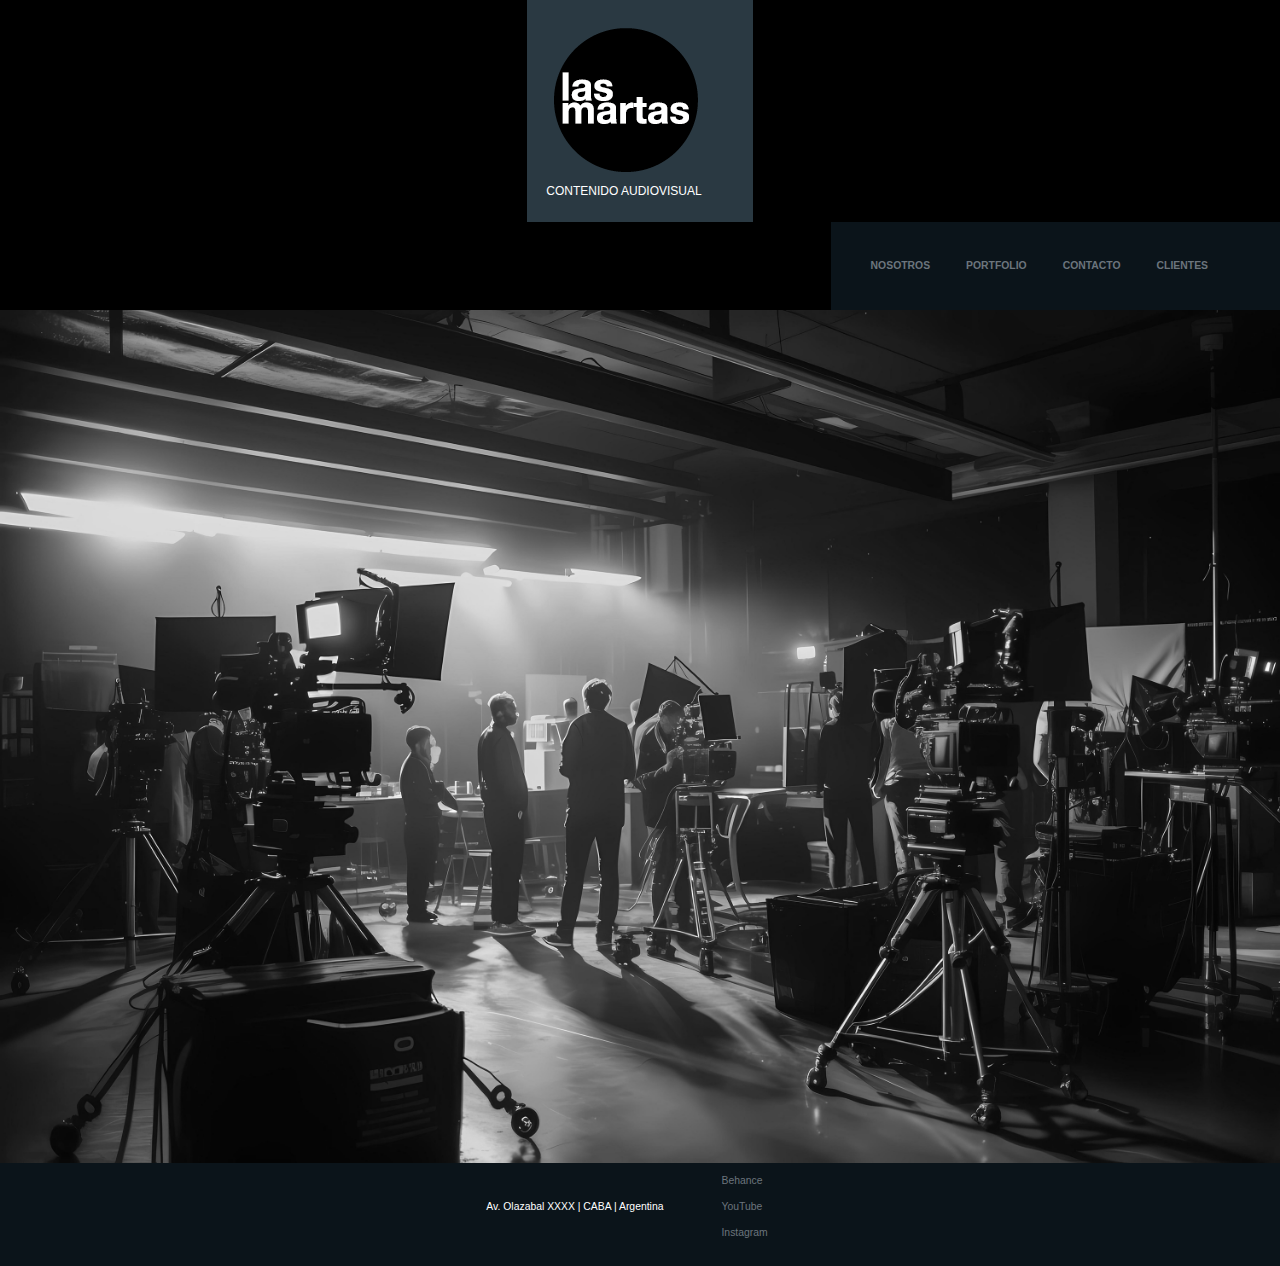
==== index.html @ 5f834778 "corregi ubicacion css" ====
<!DOCTYPE html>
<html lang="en">

<head>
  <meta charset="UTF-8">
  <meta name="viewport" content="width=device-width, initial-scale=1.0">
  <title>LAS MARTAS | CONTENIDO AUDIOVISUAL</title>
  <link rel="stylesheet" href="https://cdn.jsdelivr.net/npm/bootstrap@5.3.3/dist/css/bootstrap.min.css">
  <link rel="stylesheet" href="../style.css">

</head>

<body>
  <section class="grid-container">
    <div class="grid-item first-item header">
      <header id="logocontainer">
        <section>
          <div>
            <img src="/multimedia/1x/LOGO-MARTAS.png" alt="logo-estudio">
          </div>
          <div>
            <h1>CONTENIDO AUDIOVISUAL</h1>
          </div>
        </section>
      </header>
    </div>

    
    <div class="grid-item second-item nav">
      <nav class="navbar-expand-lg navbar dflex" data-bs-theme="dark">
        <div class="container-fluid">
          <button class="navbar-toggler" type="button" data-bs-toggle="collapse" data-bs-target="#navbarNav"
            aria-controls="navbarNav" aria-expanded="false" aria-label="Toggle navigation">
            <span class="navbar-toggler-icon"></span>
          </button>
          <div class="collapse navbar-collapse a" id="navbarNav">
            <ul class="navbar-nav">
              <li class="nav-item">
                <a class="nav-link a" href="html/about.html">NOSOTROS</a>
              </li>
              <li class="nav-item">
                <a class="nav-link a" href="html/portfolio.html">PORTFOLIO</a>
              </li>
              <li class="nav-item">
                <a class="nav-link a" href="html/contacto.html">CONTACTO</a>
              </li>
              <li class="nav-item">
                <a class="nav-link a" href="html/clientes.html">CLIENTES</a>
              </li>
            </ul>
          </div>
        </div>
      </nav>
    </div>

    <div>
      <main>
        <div>
          <img src="/multimedia/momav.jpeg" alt="productora" class="grid-item homeimg">
        </div>
      </main>
    </div>

    <div>
      <footer class="grid-item">
        <div>
          <p>
            Av. Olazabal XXXX | CABA | Argentina
          </p>

        </div>


        <ul>
          <li>
            <a class="a" href="https://www.behance.net/belenbarattiero" target="_blank" class="link">Behance </a>
          </li>
          <li>
            <a class="a" href="https://www.youtube.com/@estudiogalgo997" target="_blank" class="link">YouTube</a>

          </li>
          <li>
            <a class="a" href="https://www.instagram.com/estudiogalgo/" target="_blank" class="link">Instagram</a>
          </li>


        </ul>


      </footer>
    </div>
  </section>













  <script>	src = "https://cdn.jsdelivr.net/npm/bootstrap@5.3.3/dist/js/bootstrap.bundle.min.js"</script>
</body>

</html>
---- style.css ----
* {
    margin: 0;
    padding: 0;
    box-sizing: border-box;
}


/*BORRAR SI NO LO USO*/
@media screen and (max-width:500px) {
    img {
        width: 100%;
    }
    }

body {
    background-color: #000;
}

iframe {
    margin: 30px;
    max-width: 20rem;
}


#logocontainer {
    justify-content: center;
    padding: 1rem

}

h1 {
    text-align: center;
    font-family: Arial, Helvetica, sans-serif;
    font-size: 0.75rem;
    color: white;
}

h2 {
    text-align: center;
    font-family: Arial, Helvetica, sans-serif;
    font-size: 1rem;
    color: white;
    font-weight: bolder;
}

.p {
    text-align: center;
    font-family: Arial, Helvetica, sans-serif;
    font-size: 0.75rem;
    color: white;
    max-width: 30rem;
    justify-content: center;
    
}

.header {
    background-color: #2A3942;
}

footer {
    font-family: Arial, Helvetica, sans-serif;
    font-size: 0.65rem;
    color: white;
    justify-content: center;
    display: inline-block;
    background-color: #0B141A;
}

.nav {
    background-color: #0B141A;
}


ul {
    list-style: none;
    font-family: Arial, Helvetica, sans-serif;
    font-size: 0.5rem;
    color: white;
}

nav {
    font-family: Arial, Helvetica, sans-serif;
    font-weight:bold;
    font-size: 1,5rem;
}

.grid-container .grid-item {
    display: grid;
    grid-template-columns: auto auto auto;
    grid-template-rows: auto;
    align-items: center;
    row-gap: 1rem;
    column-gap: 1rem;
    flex-wrap: wrap;
        
}

.a {
    color: #6C757D;
    font-size: 0.65rem;
    margin: 10px 10px;
    display: flex;
    text-decoration: none;
    flex-flow: row wrap;

}

.a:hover {
    text-decoration: underline;    
}

.a:visited {
    color: #686568;    
}


.first-item {
    justify-self: center;
    align-self: center;
    justify-content: center;
}

.second-item {
    justify-self: right;
    align-self: right;
    
}



.homeimg {
    width: 100%;
}

.inputsend {
    font-size: x-small;
    font-family: Arial, Helvetica, sans-serif;
    padding: 0.2rem;
}



.flexcontainer {
    display:flex;
    flex-wrap: wrap;
    justify-content: center;
    align-items:center;
}

.flexitem {
    flex-direction: column;
    padding: 1rem;
}

.flexitem2 {
    flex-flow: row wrap;
    padding: 1rem;
}
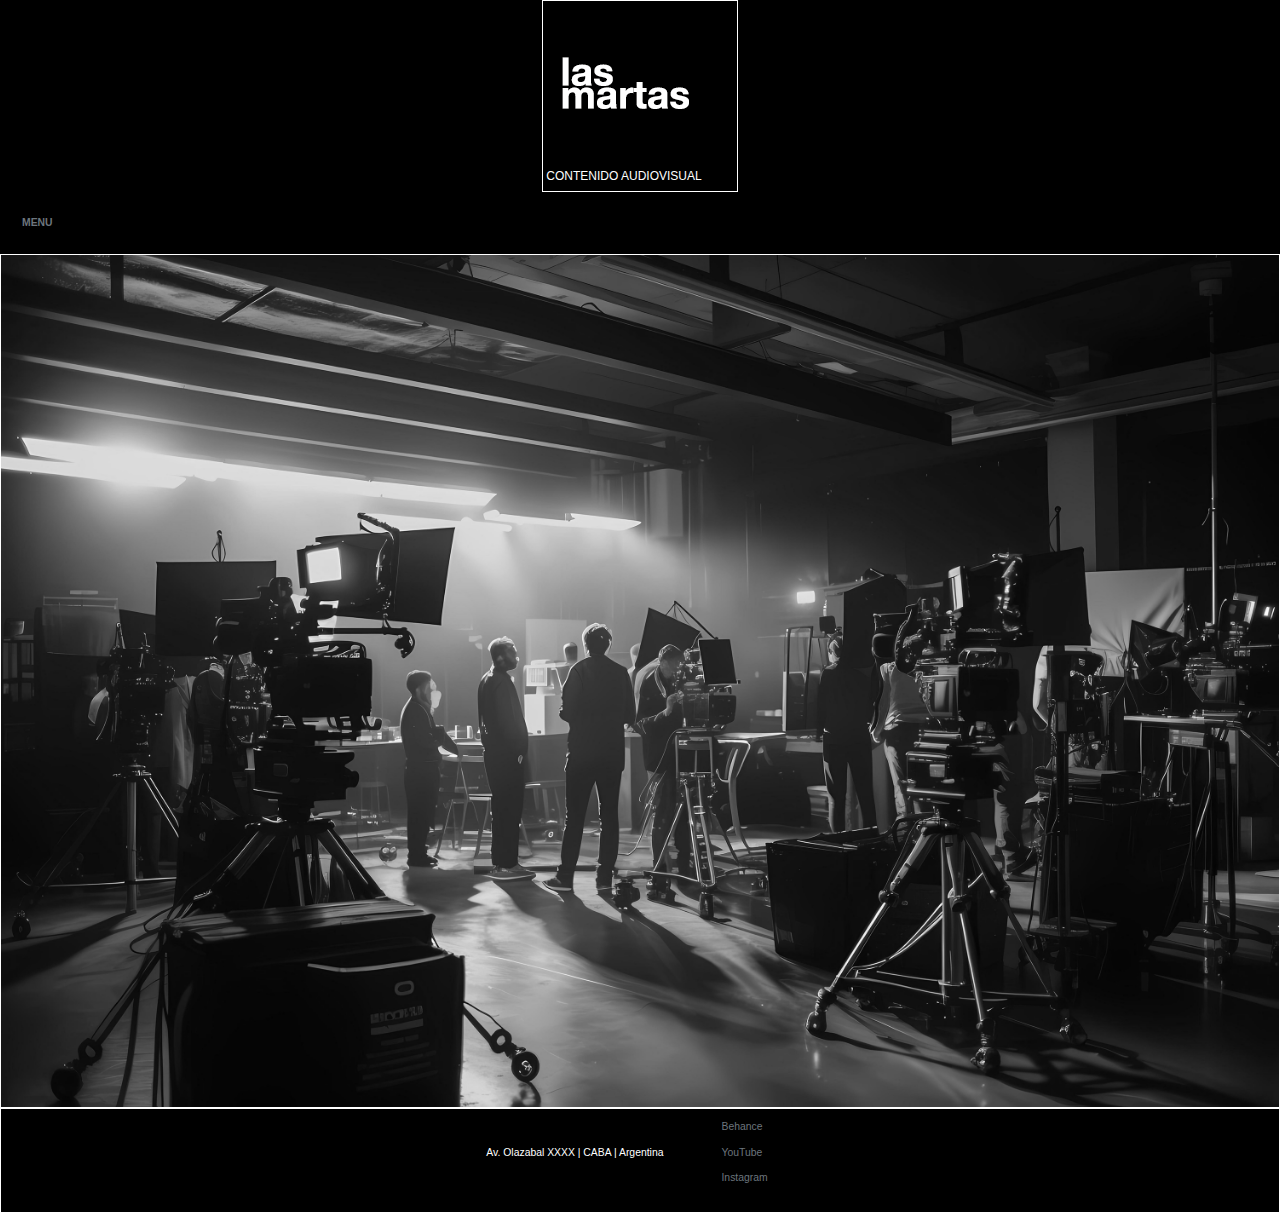
==== commit 1b0208fd: "bootstrap ok" ====
--- a/index.html
+++ b/index.html
@@ -5,18 +5,17 @@
   <meta charset="UTF-8">
   <meta name="viewport" content="width=device-width, initial-scale=1.0">
   <title>LAS MARTAS | CONTENIDO AUDIOVISUAL</title>
-  <link rel="stylesheet" href="https://cdn.jsdelivr.net/npm/bootstrap@5.3.3/dist/css/bootstrap.min.css">
-  <link rel="stylesheet" href="../style.css">
-
+  <link href="https://cdn.jsdelivr.net/npm/bootstrap@5.3.3/dist/css/bootstrap.min.css" rel="stylesheet" integrity="sha384-QWTKZyjpPEjISv5WaRU9OFeRpok6YctnYmDr5pNlyT2bRjXh0JMhjY6hW+ALEwIH" crossorigin="anonymous">
+  <link rel="stylesheet" href="css/style.css">
 </head>
 
 <body>
   <section class="grid-container">
     <div class="grid-item first-item header">
-      <header id="logocontainer">
+      <header >
         <section>
           <div>
-            <img src="/multimedia/1x/LOGO-MARTAS.png" alt="logo-estudio">
+            <img src="multimedia/1x/LOGO-MARTAS.png" alt="logo-estudio">
           </div>
           <div>
             <h1>CONTENIDO AUDIOVISUAL</h1>
@@ -26,37 +25,36 @@
     </div>
 
     
-    <div class="grid-item second-item nav">
-      <nav class="navbar-expand-lg navbar dflex" data-bs-theme="dark">
-        <div class="container-fluid">
-          <button class="navbar-toggler" type="button" data-bs-toggle="collapse" data-bs-target="#navbarNav"
-            aria-controls="navbarNav" aria-expanded="false" aria-label="Toggle navigation">
-            <span class="navbar-toggler-icon"></span>
-          </button>
-          <div class="collapse navbar-collapse a" id="navbarNav">
-            <ul class="navbar-nav">
-              <li class="nav-item">
-                <a class="nav-link a" href="html/about.html">NOSOTROS</a>
-              </li>
-              <li class="nav-item">
-                <a class="nav-link a" href="html/portfolio.html">PORTFOLIO</a>
-              </li>
-              <li class="nav-item">
-                <a class="nav-link a" href="html/contacto.html">CONTACTO</a>
-              </li>
-              <li class="nav-item">
-                <a class="nav-link a" href="html/clientes.html">CLIENTES</a>
-              </li>
-            </ul>
-          </div>
+    <nav class="navbar navbar-expand-lg">
+      <div class="container-fluid">
+        <a class="navbar-brand a" href="#">MENU</a>
+        <button class="navbar-toggler" type="button" data-bs-toggle="collapse" data-bs-target="#navbarNav" aria-controls="navbarNav" aria-expanded="false" aria-label="Toggle navigation">
+          <span class="navbar-toggler-icon"></span>
+        </button>
+        <div class="collapse navbar-collapse" id="navbarNav">
+          <ul class="navbar-nav">
+            <li class="nav-item">
+              <a class="nav-link active" aria-current="page" href="/html/about.html">NOSOTROS</a>
+            </li>
+            <li class="nav-item">
+              <a class="nav-link" href="html/clientes.html">NUESTROS CLIENTES</a>
+            </li>
+            <li class="nav-item">
+              <a class="nav-link" href="html/contacto.html">CONTACTO</a>
+            </li>
+            <li class="nav-item">
+              <a class="nav-link" href="html/portfolio.html">PORTFOLIO</a>
+            </li>
+            
+          </ul>
         </div>
-      </nav>
-    </div>
+      </div>
+    </nav>
 
     <div>
       <main>
         <div>
-          <img src="/multimedia/momav.jpeg" alt="productora" class="grid-item homeimg">
+          <img src="multimedia/momav.jpeg" alt="productora" class="grid-item homeimg">
         </div>
       </main>
     </div>
@@ -103,7 +101,8 @@
 
 
 
-  <script>	src = "https://cdn.jsdelivr.net/npm/bootstrap@5.3.3/dist/js/bootstrap.bundle.min.js"</script>
+  <script src="https://cdn.jsdelivr.net/npm/@popperjs/core@2.11.8/dist/umd/popper.min.js" integrity="sha384-I7E8VVD/ismYTF4hNIPjVp/Zjvgyol6VFvRkX/vR+Vc4jQkC+hVqc2pM8ODewa9r" crossorigin="anonymous"></script>
+  <script src="https://cdn.jsdelivr.net/npm/bootstrap@5.3.3/dist/js/bootstrap.min.js" integrity="sha384-0pUGZvbkm6XF6gxjEnlmuGrJXVbNuzT9qBBavbLwCsOGabYfZo0T0to5eqruptLy" crossorigin="anonymous"></script>
 </body>
 
 </html>--- a/css/style.css
+++ b/css/style.css
@@ -0,0 +1,141 @@
+* {
+    margin: 0;
+    padding: 0;
+    box-sizing: border-box;
+}
+
+
+/*BORRAR SI NO LO USO*/
+@media screen and (max-width:500px) {
+    img {
+        width: 100%;
+    }
+    }
+
+body {
+    background-color: #000;
+}
+
+iframe {
+    margin: 30px;
+    max-width: 20rem;
+}
+
+
+#logocontainer {
+    justify-content: center;
+    padding: 1rem
+
+}
+
+h1 {
+    text-align: center;
+    font-family: Arial, Helvetica, sans-serif;
+    font-size: 0.75rem;
+    color: white;
+}
+
+.p {
+    text-align: left;
+    font-family: Arial, Helvetica, sans-serif;
+    font-size: 0.75rem;
+    color: white;
+    
+}
+
+
+
+footer {
+    font-family: Arial, Helvetica, sans-serif;
+    font-size: 0.65rem;
+    color: white;
+    justify-content: center;
+    display: inline-block;
+}
+
+
+
+ul {
+    list-style: none;
+    font-family: Arial, Helvetica, sans-serif;
+    font-size: 0.5rem;
+    color: white;
+}
+
+nav {
+    font-family: Arial, Helvetica, sans-serif;
+    font-weight:bold;
+    font-size: 1,5rem;
+}
+
+.grid-container .grid-item {
+    display: grid;
+    grid-template-columns: auto auto auto;
+    grid-template-rows: auto;
+    align-items: center;
+    row-gap: 1rem;
+    column-gap: 1rem;
+    border: 1px solid white;
+    flex-wrap: wrap;
+        
+}
+
+.a {
+    color: #6C757D;
+    font-size: 0.65rem;
+    margin: 10px 10px;
+    display: flex;
+    text-decoration: none;
+    flex-flow: row wrap;
+
+}
+
+.a:hover {
+    text-decoration: underline;    
+}
+
+.a:visited {
+    color: #686568;    
+}
+
+
+.first-item {
+    justify-self: center;
+    align-self: center;
+    justify-content: center;
+}
+
+.second-item {
+    justify-self: right;
+    align-self: right;
+    
+}
+
+
+
+.homeimg {
+    width: 100%;
+}
+
+.inputsend {
+    margin-left: ;
+    font-size: x-small;
+    font-family: Arial, Helvetica, sans-serif;
+    padding: 0.2rem;
+}
+
+
+
+.flexcontainer {
+    display:flex;
+    flex-wrap: wrap;
+    justify-content: center;
+}
+
+.flexitem {
+    flex-direction: column;
+}
+
+.flexitem2 {
+    flex-flow: row wrap;
+}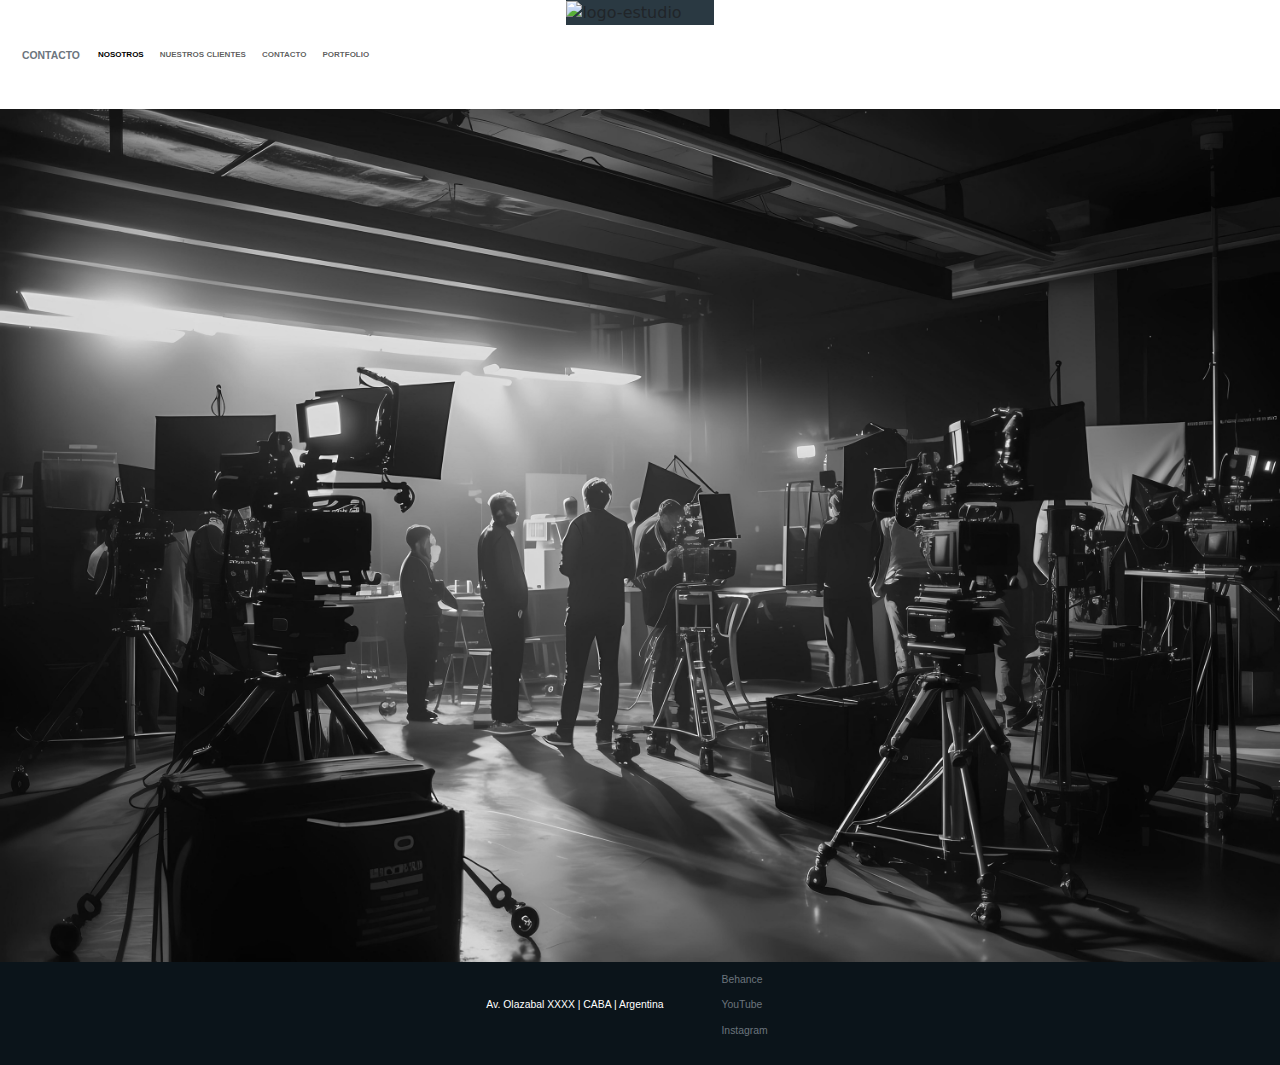
==== commit c3dbf25a: "Recomienzo la entrega en nuevo archivo" ====
--- a/index.html
+++ b/index.html
@@ -5,36 +5,36 @@
   <meta charset="UTF-8">
   <meta name="viewport" content="width=device-width, initial-scale=1.0">
   <title>LAS MARTAS | CONTENIDO AUDIOVISUAL</title>
-  <link href="https://cdn.jsdelivr.net/npm/bootstrap@5.3.3/dist/css/bootstrap.min.css" rel="stylesheet" integrity="sha384-QWTKZyjpPEjISv5WaRU9OFeRpok6YctnYmDr5pNlyT2bRjXh0JMhjY6hW+ALEwIH" crossorigin="anonymous">
+  <link href="https://cdn.jsdelivr.net/npm/bootstrap@5.3.3/dist/css/bootstrap.min.css" rel="stylesheet"
+    integrity="sha384-QWTKZyjpPEjISv5WaRU9OFeRpok6YctnYmDr5pNlyT2bRjXh0JMhjY6hW+ALEwIH" crossorigin="anonymous">
   <link rel="stylesheet" href="css/style.css">
 </head>
 
 <body>
   <section class="grid-container">
     <div class="grid-item first-item header">
-      <header >
+      <header>
         <section>
           <div>
-            <img src="multimedia/1x/LOGO-MARTAS.png" alt="logo-estudio">
+            <img src="multimedia/1x/LOGOMARTAS.png" alt="logo-estudio">
           </div>
-          <div>
-            <h1>CONTENIDO AUDIOVISUAL</h1>
-          </div>
+
         </section>
       </header>
     </div>
 
-    
+
     <nav class="navbar navbar-expand-lg">
       <div class="container-fluid">
-        <a class="navbar-brand a" href="#">MENU</a>
-        <button class="navbar-toggler" type="button" data-bs-toggle="collapse" data-bs-target="#navbarNav" aria-controls="navbarNav" aria-expanded="false" aria-label="Toggle navigation">
+        <a class="navbar-brand a" href="html/contacto.html">CONTACTO</a>
+        <button class="navbar-toggler" type="button" data-bs-toggle="collapse" data-bs-target="#navbarNav"
+          aria-controls="navbarNav" aria-expanded="false" aria-label="Toggle navigation">
           <span class="navbar-toggler-icon"></span>
         </button>
         <div class="collapse navbar-collapse" id="navbarNav">
           <ul class="navbar-nav">
             <li class="nav-item">
-              <a class="nav-link active" aria-current="page" href="/html/about.html">NOSOTROS</a>
+              <a class="nav-link active" aria-current="page" href="html/about.html">NOSOTROS</a>
             </li>
             <li class="nav-item">
               <a class="nav-link" href="html/clientes.html">NUESTROS CLIENTES</a>
@@ -45,7 +45,7 @@
             <li class="nav-item">
               <a class="nav-link" href="html/portfolio.html">PORTFOLIO</a>
             </li>
-            
+
           </ul>
         </div>
       </div>
@@ -53,6 +53,9 @@
 
     <div>
       <main>
+        <div>
+          <h1>CONTENIDO AUDIOVISUAL</h1>
+        </div>
         <div>
           <img src="multimedia/momav.jpeg" alt="productora" class="grid-item homeimg">
         </div>
@@ -101,8 +104,12 @@
 
 
 
-  <script src="https://cdn.jsdelivr.net/npm/@popperjs/core@2.11.8/dist/umd/popper.min.js" integrity="sha384-I7E8VVD/ismYTF4hNIPjVp/Zjvgyol6VFvRkX/vR+Vc4jQkC+hVqc2pM8ODewa9r" crossorigin="anonymous"></script>
-  <script src="https://cdn.jsdelivr.net/npm/bootstrap@5.3.3/dist/js/bootstrap.min.js" integrity="sha384-0pUGZvbkm6XF6gxjEnlmuGrJXVbNuzT9qBBavbLwCsOGabYfZo0T0to5eqruptLy" crossorigin="anonymous"></script>
+  <script src="https://cdn.jsdelivr.net/npm/@popperjs/core@2.11.8/dist/umd/popper.min.js"
+    integrity="sha384-I7E8VVD/ismYTF4hNIPjVp/Zjvgyol6VFvRkX/vR+Vc4jQkC+hVqc2pM8ODewa9r"
+    crossorigin="anonymous"></script>
+  <script src="https://cdn.jsdelivr.net/npm/bootstrap@5.3.3/dist/js/bootstrap.min.js"
+    integrity="sha384-0pUGZvbkm6XF6gxjEnlmuGrJXVbNuzT9qBBavbLwCsOGabYfZo0T0to5eqruptLy"
+    crossorigin="anonymous"></script>
 </body>
 
 </html>--- a/css/style.css
+++ b/css/style.css
@@ -13,7 +13,7 @@
     }
 
 body {
-    background-color: #000;
+    background-color: white;
 }
 
 iframe {
@@ -35,15 +35,27 @@
     color: white;
 }
 
+h2 {
+    text-align: center;
+    font-family: Arial, Helvetica, sans-serif;
+    font-size: 1rem;
+    color: white;
+    font-weight: bolder;
+}
+
 .p {
-    text-align: left;
+    text-align: center;
     font-family: Arial, Helvetica, sans-serif;
     font-size: 0.75rem;
-    color: white;
+    color: #0B141A;
+    max-width: 30rem;
+    justify-content: center;
     
 }
 
-
+.header {
+    background-color: #2A3942;
+}
 
 footer {
     font-family: Arial, Helvetica, sans-serif;
@@ -51,8 +63,12 @@
     color: white;
     justify-content: center;
     display: inline-block;
+    background-color: #0B141A;
 }
 
+.nav {
+    background-color: #0B141A;
+}
 
 
 ul {
@@ -75,7 +91,6 @@
     align-items: center;
     row-gap: 1rem;
     column-gap: 1rem;
-    border: 1px solid white;
     flex-wrap: wrap;
         
 }
@@ -118,7 +133,6 @@
 }
 
 .inputsend {
-    margin-left: ;
     font-size: x-small;
     font-family: Arial, Helvetica, sans-serif;
     padding: 0.2rem;
@@ -130,12 +144,15 @@
     display:flex;
     flex-wrap: wrap;
     justify-content: center;
+    align-items:center;
 }
 
 .flexitem {
     flex-direction: column;
+    padding: 1rem;
 }
 
 .flexitem2 {
     flex-flow: row wrap;
+    padding: 1rem;
 }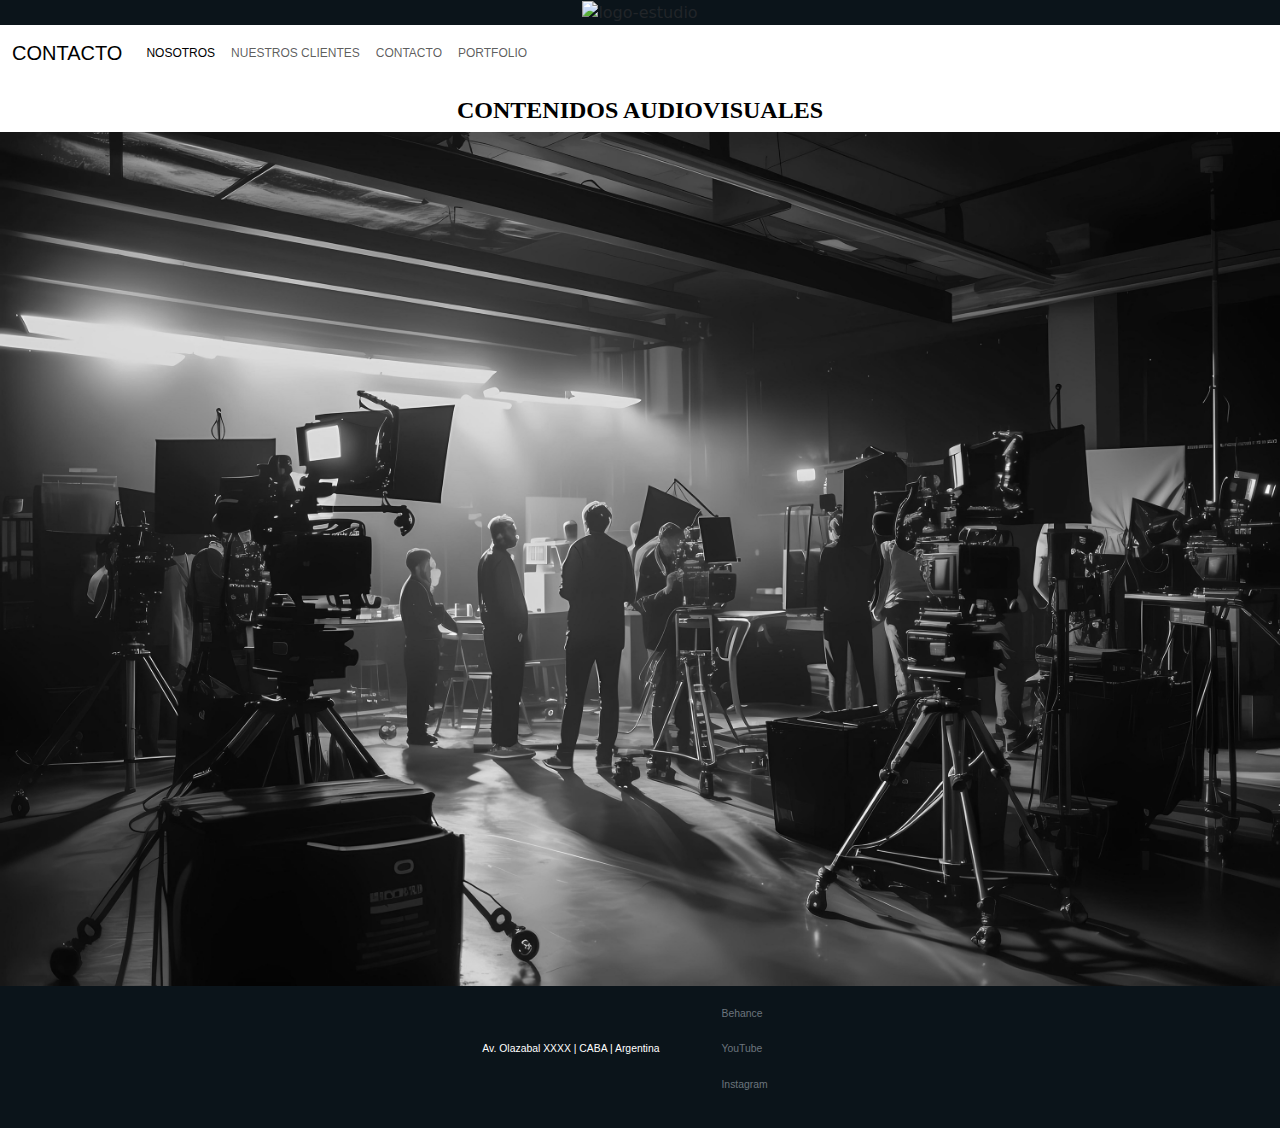
==== commit bdf5dd8e: "Finalizo por hoy" ====
--- a/index.html
+++ b/index.html
@@ -11,8 +11,8 @@
 </head>
 
 <body>
-  <section class="grid-container">
-    <div class="grid-item first-item header">
+  <section>
+    <div>
       <header>
         <section>
           <div>
@@ -54,7 +54,7 @@
     <div>
       <main>
         <div>
-          <h1>CONTENIDO AUDIOVISUAL</h1>
+          <h1>CONTENIDOS AUDIOVISUALES</h1>
         </div>
         <div>
           <img src="multimedia/momav.jpeg" alt="productora" class="grid-item homeimg">
--- a/css/style.css
+++ b/css/style.css
@@ -1,158 +1,128 @@
 * {
-    margin: 0;
-    padding: 0;
-    box-sizing: border-box;
+  margin: 0;
+  padding: 0;
+  box-sizing: border-box;
 }
 
-
-/*BORRAR SI NO LO USO*/
-@media screen and (max-width:500px) {
-    img {
-        width: 100%;
-    }
-    }
-
 body {
-    background-color: white;
+  background-color: white;
 }
 
-iframe {
-    margin: 30px;
-    max-width: 20rem;
+header {
+  background-color: #0B141A;
+  display: flex;
+  justify-content: center;
+  align-items: center;
+  flex-wrap: wrap;
 }
 
-
-#logocontainer {
-    justify-content: center;
-    padding: 1rem
-
+main {
+  display: flex;
+  justify-content: center;
+  align-items: center;
+  flex-wrap: wrap;
+  justify-content: space-around;
+}
+main h1 {
+  text-align: center;
+  font-family: kiona;
+  font-size: 1.5rem;
+  color: black;
+  font-weight: bolder;
+  padding-top: 15px;
+}
+main img {
+  display: flex;
+  width: 100%;
+}
+main p {
+  text-align: center;
+  font-family: KIONA;
+  font-size: 0.75rem;
+  color: #0B141A;
+  max-width: 20rem;
+  justify-content: center;
+  font-weight: bold;
+  padding-top: 15px;
+}
+main form {
+  justify-content: center;
+  align-items: center;
+}
+main form ul {
+  list-style-type: none;
+  font-family: Arial, Helvetica, sans-serif;
+  font-size: 0.75rem;
+}
+main form ul li {
+  margin: 20px;
+}
+main form p {
+  font-family: KIONA;
+  font-size: 0.75rem;
+  color: #0B141A;
+  max-width: 20rem;
+  font-weight: bold;
+  padding-top: 15px;
+  text-align: left;
+}
+main form input {
+  font-size: x-small;
+  font-family: Arial, Helvetica, sans-serif;
+  padding: 0.1rem;
 }
 
-h1 {
-    text-align: center;
-    font-family: Arial, Helvetica, sans-serif;
-    font-size: 0.75rem;
-    color: white;
+nav {
+  display: flex;
+  justify-content: center;
+  align-items: center;
+  flex-wrap: wrap;
+  font-family: Arial, Helvetica, sans-serif;
+  font-weight: lighter;
+  font-size: 0.75rem;
+  padding-top: 10px;
 }
-
-h2 {
-    text-align: center;
-    font-family: Arial, Helvetica, sans-serif;
-    font-size: 1rem;
-    color: white;
-    font-weight: bolder;
+nav a {
+  text-decoration: none;
+  color: black;
 }
-
-.p {
-    text-align: center;
-    font-family: Arial, Helvetica, sans-serif;
-    font-size: 0.75rem;
-    color: #0B141A;
-    max-width: 30rem;
-    justify-content: center;
-    
+nav ul {
+  list-style: none;
+  font-family: Arial, Helvetica, sans-serif;
+  font-size: 0.75rem;
 }
-
-.header {
-    background-color: #2A3942;
+nav ul li a {
+  text-decoration: none;
 }
 
 footer {
-    font-family: Arial, Helvetica, sans-serif;
-    font-size: 0.65rem;
-    color: white;
-    justify-content: center;
-    display: inline-block;
-    background-color: #0B141A;
+  font-family: Arial, Helvetica, sans-serif;
+  font-size: 0.65rem;
+  color: white;
+  background-color: #0B141A;
+  display: flex;
+  justify-content: center;
+  align-items: center;
+  flex-wrap: wrap;
+}
+footer ul {
+  list-style-type: none;
+  font-family: Arial, Helvetica, sans-serif;
+  font-size: 0.75rem;
+}
+footer ul li {
+  margin: 20px;
+}
+footer ul li a {
+  color: #6C757D;
+  font-size: 0.65rem;
+  margin: 10px 10px;
+  display: flex;
+  text-decoration: none;
+  flex-flow: row wrap;
+}
+footer ul li .a:hover {
+  text-decoration: underline;
 }
 
-.nav {
-    background-color: #0B141A;
-}
-
-
-ul {
-    list-style: none;
-    font-family: Arial, Helvetica, sans-serif;
-    font-size: 0.5rem;
-    color: white;
-}
-
-nav {
-    font-family: Arial, Helvetica, sans-serif;
-    font-weight:bold;
-    font-size: 1,5rem;
-}
-
-.grid-container .grid-item {
-    display: grid;
-    grid-template-columns: auto auto auto;
-    grid-template-rows: auto;
-    align-items: center;
-    row-gap: 1rem;
-    column-gap: 1rem;
-    flex-wrap: wrap;
-        
-}
-
-.a {
-    color: #6C757D;
-    font-size: 0.65rem;
-    margin: 10px 10px;
-    display: flex;
-    text-decoration: none;
-    flex-flow: row wrap;
-
-}
-
-.a:hover {
-    text-decoration: underline;    
-}
-
-.a:visited {
-    color: #686568;    
-}
-
-
-.first-item {
-    justify-self: center;
-    align-self: center;
-    justify-content: center;
-}
-
-.second-item {
-    justify-self: right;
-    align-self: right;
-    
-}
-
-
-
-.homeimg {
-    width: 100%;
-}
-
-.inputsend {
-    font-size: x-small;
-    font-family: Arial, Helvetica, sans-serif;
-    padding: 0.2rem;
-}
-
-
-
-.flexcontainer {
-    display:flex;
-    flex-wrap: wrap;
-    justify-content: center;
-    align-items:center;
-}
-
-.flexitem {
-    flex-direction: column;
-    padding: 1rem;
-}
-
-.flexitem2 {
-    flex-flow: row wrap;
-    padding: 1rem;
-}+/*# sourceMappingURL=style.css.map */
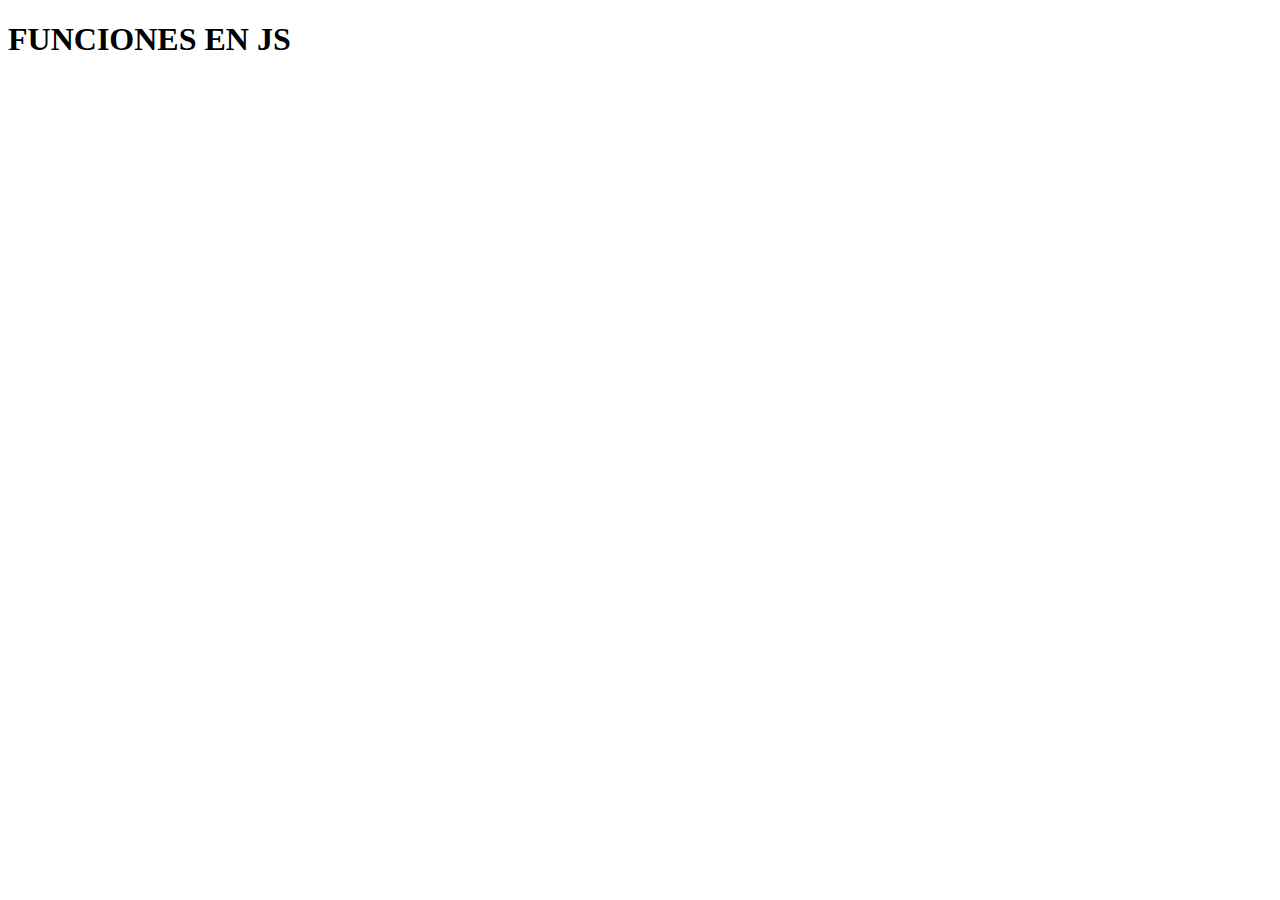
==== commit a0e0a39d: "clase funciones" ====
--- a/index.html
+++ b/index.html
@@ -1,115 +1,15 @@
 <!DOCTYPE html>
 <html lang="en">
-
 <head>
   <meta charset="UTF-8">
   <meta name="viewport" content="width=device-width, initial-scale=1.0">
-  <title>LAS MARTAS | CONTENIDO AUDIOVISUAL</title>
-  <link href="https://cdn.jsdelivr.net/npm/bootstrap@5.3.3/dist/css/bootstrap.min.css" rel="stylesheet"
-    integrity="sha384-QWTKZyjpPEjISv5WaRU9OFeRpok6YctnYmDr5pNlyT2bRjXh0JMhjY6hW+ALEwIH" crossorigin="anonymous">
-  <link rel="stylesheet" href="css/style.css">
+  <title>FUNCIONES EN JS</title>
+
+  <!--JAVASCRIPT / async ó defer-->
+<script async src="./js/script.js"></script>
+
 </head>
-
 <body>
-  <section>
-    <div>
-      <header>
-        <section>
-          <div>
-            <img src="multimedia/1x/LOGOMARTAS.png" alt="logo-estudio">
-          </div>
-
-        </section>
-      </header>
-    </div>
-
-
-    <nav class="navbar navbar-expand-lg">
-      <div class="container-fluid">
-        <a class="navbar-brand a" href="html/contacto.html">CONTACTO</a>
-        <button class="navbar-toggler" type="button" data-bs-toggle="collapse" data-bs-target="#navbarNav"
-          aria-controls="navbarNav" aria-expanded="false" aria-label="Toggle navigation">
-          <span class="navbar-toggler-icon"></span>
-        </button>
-        <div class="collapse navbar-collapse" id="navbarNav">
-          <ul class="navbar-nav">
-            <li class="nav-item">
-              <a class="nav-link active" aria-current="page" href="html/about.html">NOSOTROS</a>
-            </li>
-            <li class="nav-item">
-              <a class="nav-link" href="html/clientes.html">NUESTROS CLIENTES</a>
-            </li>
-            <li class="nav-item">
-              <a class="nav-link" href="html/contacto.html">CONTACTO</a>
-            </li>
-            <li class="nav-item">
-              <a class="nav-link" href="html/portfolio.html">PORTFOLIO</a>
-            </li>
-
-          </ul>
-        </div>
-      </div>
-    </nav>
-
-    <div>
-      <main>
-        <div>
-          <h1>CONTENIDOS AUDIOVISUALES</h1>
-        </div>
-        <div>
-          <img src="multimedia/momav.jpeg" alt="productora" class="grid-item homeimg">
-        </div>
-      </main>
-    </div>
-
-    <div>
-      <footer class="grid-item">
-        <div>
-          <p>
-            Av. Olazabal XXXX | CABA | Argentina
-          </p>
-
-        </div>
-
-
-        <ul>
-          <li>
-            <a class="a" href="https://www.behance.net/belenbarattiero" target="_blank" class="link">Behance </a>
-          </li>
-          <li>
-            <a class="a" href="https://www.youtube.com/@estudiogalgo997" target="_blank" class="link">YouTube</a>
-
-          </li>
-          <li>
-            <a class="a" href="https://www.instagram.com/estudiogalgo/" target="_blank" class="link">Instagram</a>
-          </li>
-
-
-        </ul>
-
-
-      </footer>
-    </div>
-  </section>
-
-
-
-
-
-
-
-
-
-
-
-
-
-  <script src="https://cdn.jsdelivr.net/npm/@popperjs/core@2.11.8/dist/umd/popper.min.js"
-    integrity="sha384-I7E8VVD/ismYTF4hNIPjVp/Zjvgyol6VFvRkX/vR+Vc4jQkC+hVqc2pM8ODewa9r"
-    crossorigin="anonymous"></script>
-  <script src="https://cdn.jsdelivr.net/npm/bootstrap@5.3.3/dist/js/bootstrap.min.js"
-    integrity="sha384-0pUGZvbkm6XF6gxjEnlmuGrJXVbNuzT9qBBavbLwCsOGabYfZo0T0to5eqruptLy"
-    crossorigin="anonymous"></script>
+  <h1>FUNCIONES EN JS</h1>
 </body>
-
 </html>